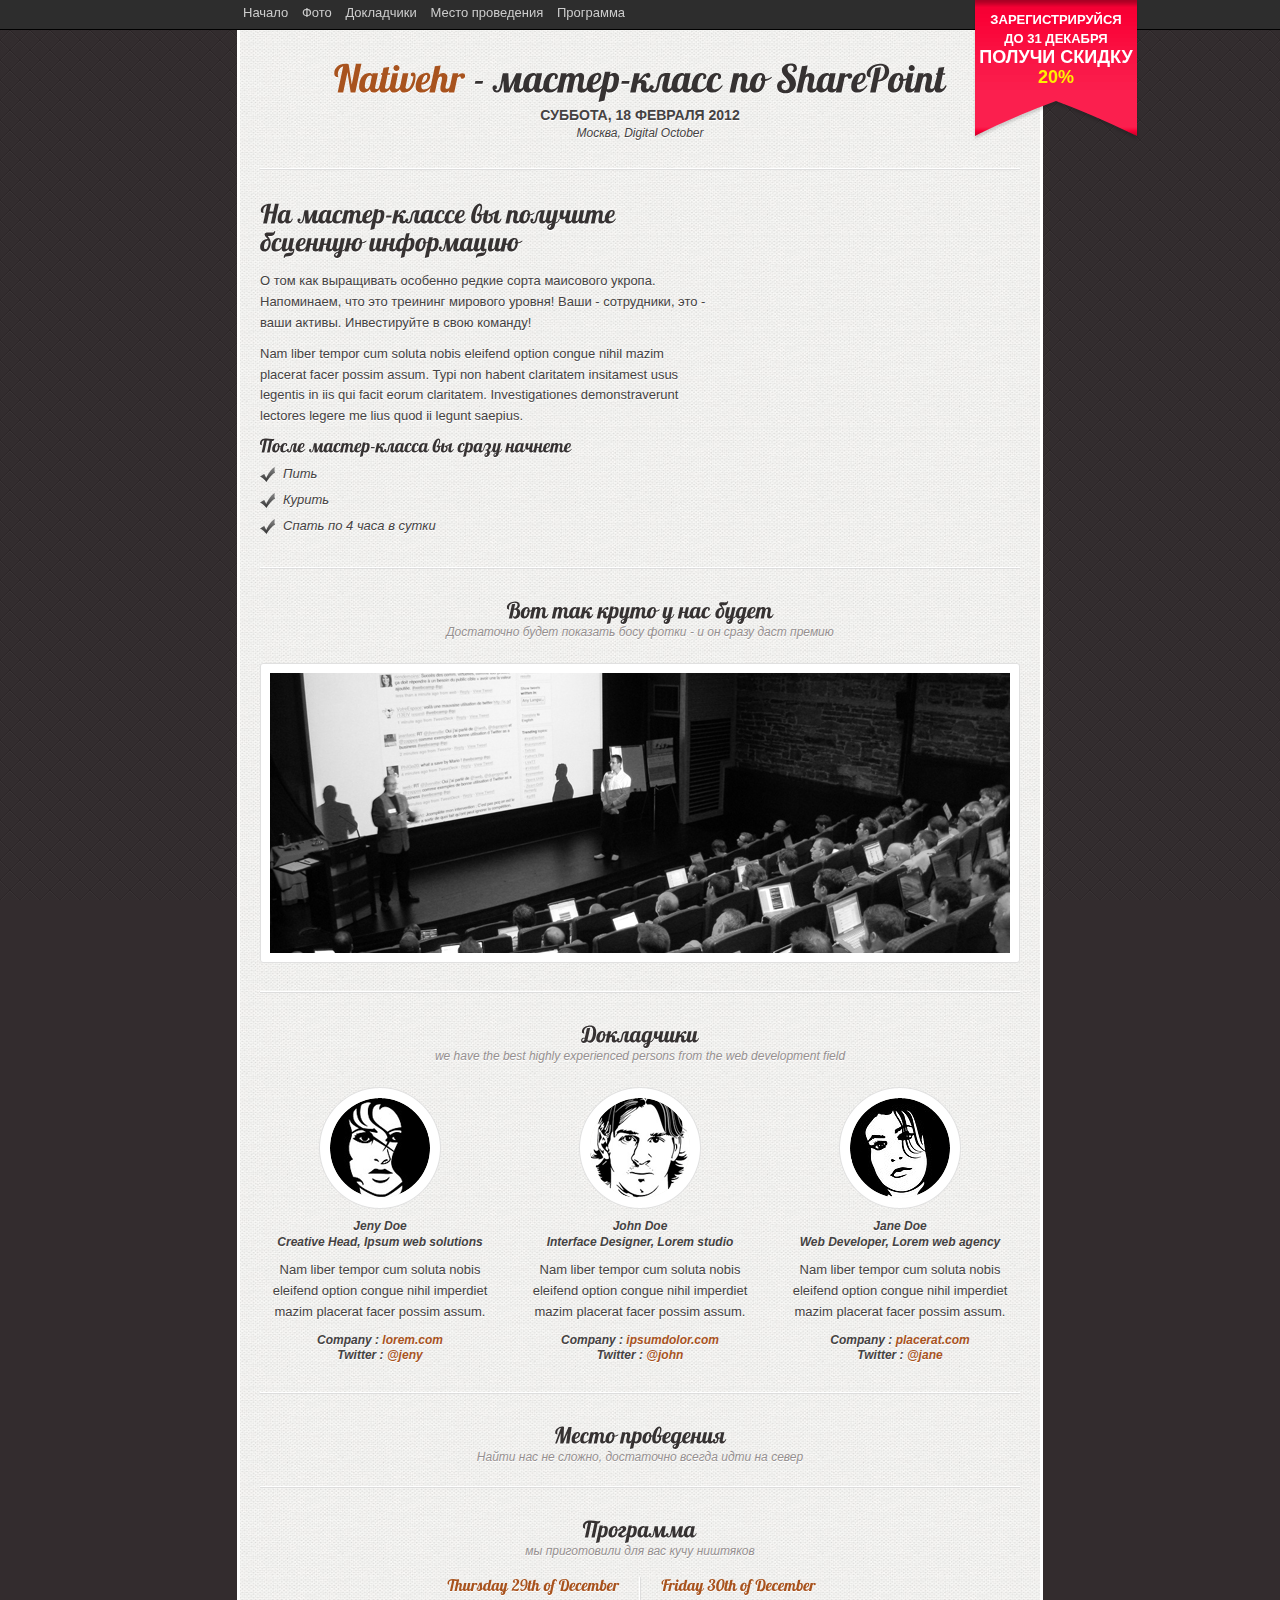
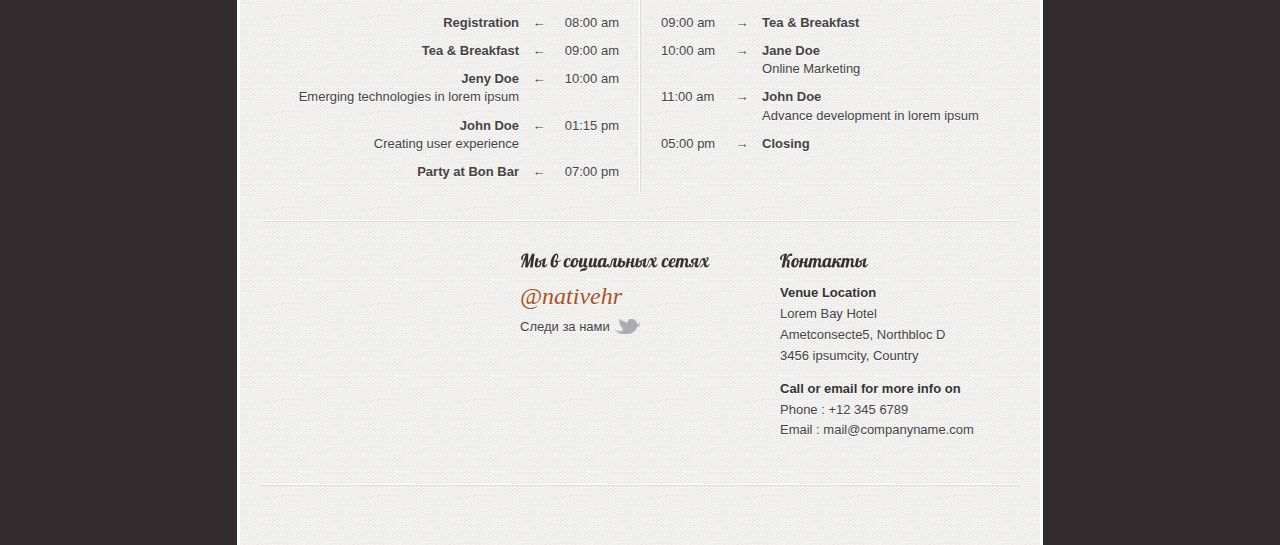
==== index.html @ 85f97459 "1" ====
<!DOCTYPE HTML>
<html>

<!-- Mirrored from tanshcreative.com/eventus-lp-preview/eventus_bg3/index.html by HTTrack Website Copier/3.x [XR&CO'2010], Sun, 27 Nov 2011 10:05:52 GMT -->
<head>
    <meta http-equiv="Content-Type" content="text/html; charset=utf-8">
    <title></title>
    <!--Attached CSS files here-->
    <link rel="stylesheet" media="screen" href="css/reset.css"/>
    <link rel="stylesheet" media="screen" href="css/style.css"/>
    <link rel="stylesheet" media="screen" href="css/nivo-slider.css"/>
    <link rel="stylesheet" media="screen" href="fancybox/jquery.fancybox-1.3.4.css"/>
    <script src="js/modernizr-1.5.min.js" type="text/javascript"></script>
    <script src="js/jquery-1.6.3.min.js" type="text/javascript"></script>


</head>
<body>

<div id="top-menu">
    <div id="ribbon-wrapper">
        <div id="ribbon-inner-wrapper">
            <div id="navigation">
                <a href="#wrapper">Начало</a>
                <a href="#slideshow">Фото</a>
                <a id="speakers_href" href="#speakers">Докладчики</a>
                <a href="#place">Место проведения</a>
                <a href="#agenda">Программа</a>
            </div>
        </div>
        <div id="ribbon">
            <h5>ЗАРЕГИСТРИРУЙСЯ<br/>
                ДО 31 ДЕКАБРЯ<br/>
                <span style="font-size: 18px;">ПОЛУЧИ СКИДКУ</span>
                <br>
                <span style="color:#fff000; font-size: 18px;"> 20%</span>
            </h5>
        </div>
    </div>
</div>

<!--wrappper starts-->
<div id="wrapper">


<!--header_top starts-->
<div id="header_top">
    <h1><span>Nativehr</span> - мастер-класс по SharePoint </h1>

    <p class="date">Суббота, 18 Февраля 2012</p>

    <p class="venue">Москва, Digital October </p>

    <div class="clear"></div>
</div>
<!--header_top ends-->

<!--header starts-->
<div id="header">

    <!--text starts-->
    <div class="text">
        <h2>На мастер-классе вы получите бсценную информацию</h2>

        <p>
            О том как выращивать особенно редкие сорта маисового укропа.
            Напоминаем, что это треининг мирового уровня!
            Ваши - сотрудники, это - ваши активы. Инвестируйте в свою команду!
        </p>

        <p>Nam liber tempor cum soluta nobis eleifend option congue nihil mazim placerat facer possim assum. Typi non
            habent claritatem insitamest usus legentis in iis qui facit eorum claritatem. Investigationes
            demonstraverunt lectores legere me lius quod ii legunt saepius.</p>
        <h4>После мастер-класса вы сразу начнете</h4>
        <ul class="bullet">
            <li>Пить</li>
            <li>Курить</li>
            <li>Спать по 4 часа в сутки</li>
        </ul>
    </div>
    <!--text ends-->

    <!--subscribe_bg starts-->
    <!--<div class="subscribe_bg">-->
        <!--<div class="subscribe">-->

            <!--&lt;!&ndash;sub_inner starts&ndash;&gt;-->
            <!--<div class="sub_inner">-->
                <!--<h3>Регистрация</h3>-->

                <!--<form id="subform" method="post">-->
                    <!--<fieldset>-->
                        <!--<p>-->
                            <!--<input name="name" onfocus="if (this.value == 'Имя') {this.value = '';}"-->
                                   <!--onblur="if (this.value == '') {this.value = 'Name';}" value="Имя"/>-->
                        <!--</p>-->

                        <!--<p>-->
                            <!--<input name="email" onfocus="if (this.value == 'Email') {this.value = '';}"-->
                                   <!--onblur="if (this.value == '') {this.value = 'Email';}" value="Email"-->
                                   <!--class="required email"/>-->
                        <!--</p>-->

                        <!--<p>-->
                            <!--<input class="sub_submit" type="submit" value="Зарегистрироваться"/>-->
                        <!--</p>-->
                    <!--</fieldset>-->
                <!--</form>-->
            <!--</div>-->
            <!--&lt;!&ndash;sub_inner ends&ndash;&gt;-->

        <!--</div>-->
        <!--&lt;!&ndash;subscribe ends&ndash;&gt;-->
    <!--</div>-->
    <!--subscribe_bg ends-->



    <div class="clear"></div>
</div>
<!--header ends-->

<!--slideshow starts-->
<div id="slideshow">
    <h3>Вот так круто у нас будет</h3>

    <p class="sub_heading">Достаточно будет показать босу фотки - и он сразу даст премию</p>

    <!--slider_bg starts-->
    <div id="slider_bg">
        <!--remember to specify height and width of slider images-->
        <div id="slider" class="nivoSlider"><img src="images/preview/slide-1.jpg" width="740" height="280"
                                                 alt="slide-1"><img src="images/preview/slide-2.jpg" width="740"
                                                                    height="280" alt="slide-2"><img
                src="images/preview/slide-3.jpg" width="740" height="280" alt="slide-3"></div>
    </div>
    <!--slider_bg ends-->

    <div class="clear"></div>
</div>
<!--slideshow ends-->

<!--speakers starts-->
<div id="speakers">
    <h3>Докладчики</h3>

    <p class="sub_heading">we have the best highly experienced persons from the web development field </p>

    <!--column_3 for first speaker starts-->
    <div class="column_3">
        <div class="speaker_bg"><img src="images/preview/speaker-1.png" width="100" height="100" alt="speaker"></div>
        <p class="info">Jeny Doe<br/>
            Creative Head, Ipsum web solutions</p>

        <p>Nam liber tempor cum soluta nobis eleifend option congue nihil imperdiet mazim placerat facer possim
            assum. </p>

        <p class="info"> Company : <a href="#">lorem.com</a><br/>
            Twitter : <a href="#">@jeny</a></p>
    </div>
    <!--first speaker ends-->

    <!--column_3 for second speaker starts-->
    <div class="column_3">
        <div class="speaker_bg"><img src="images/preview/speaker-2.png" width="100" height="100" alt="speaker"></div>
        <p class="info">John Doe<br/>
            Interface Designer, Lorem studio</p>

        <p>Nam liber tempor cum soluta nobis eleifend option congue nihil imperdiet mazim placerat facer possim
            assum. </p>

        <p class="info"> Company : <a href="#">ipsumdolor.com</a><br/>
            Twitter : <a href="#">@john</a></p>
    </div>
    <!--second speaker ends-->

    <!--column_3 for third speaker starts-->
    <div class="column_3 alpha">
        <div class="speaker_bg"><img src="images/preview/speaker-3.png" width="100" height="100" alt="speaker"></div>
        <p class="info">Jane Doe<br/>
            Web Developer, Lorem web agency</p>

        <p>Nam liber tempor cum soluta nobis eleifend option congue nihil imperdiet mazim placerat facer possim
            assum.</p>

        <p class="info"> Company : <a href="#">placerat.com</a><br/>
            Twitter : <a href="#">@jane</a></p>
    </div>
    <!--third speaker ends-->

    <div class="clear"></div>
</div>
<!--speakers ends-->

<!--how to find starts-->
<div class="block" id="place">
    <h3>Место проведения</h3>

    <P class="sub_heading">
        Найти нас не сложно, достаточно всегда идти на север
    </P>
</div>
<!--how to find ends-->

<!--agenda starts-->
<div id="agenda">
    <h3>Программа</h3>

    <p class="sub_heading">мы приготовили для вас кучу ништяков</p>

    <!--table 1 starts-->
    <div class="table_1">
        <h4>Thursday 29th of December</h4>
        <table>
            <tbody>
            <tr>
                <td><strong> Registration</strong></td>
                <td>&larr;</td>
                <td> 08:00 am</td>
            </tr>
            <tr>
                <td><strong>Tea & Breakfast</strong></td>
                <td>&larr; </td>
                <td>09:00 am</td>
            </tr>
            <tr>
                <td><strong>Jeny Doe</strong><br/>
                    Emerging technologies in lorem ipsum
                </td>
                <td>&larr;</td>
                <td> 10:00 am</td>
            </tr>
            <tr>
                <td><strong>John Doe</strong> <br/>
                    Creating user experience
                </td>
                <td>&larr;</td>
                <td> 01:15 pm</td>
            </tr>
            <tr>
                <td><strong>Party at Bon Bar</strong></td>
                <td>&larr;</td>
                <td> 07:00 pm</td>
            </tr>
            </tbody>
        </table>
    </div>
    <!--table 1 ends-->

    <!--vertical divider / adjust height of this in style.css as per your content-->
    <div class="divider_vert"></div>

    <!--table 2 starts-->
    <div class="table_2">
        <h4>Friday 30th of December</h4>
        <table>
            <tbody>
            <tr>
                <td>09:00 am</td>
                <td>&rarr; </td>
                <td><strong>Tea & Breakfast</strong></td>
            </tr>
            <tr>
                <td>10:00 am</td>
                <td>&rarr;</td>
                <td><strong>Jane Doe</strong> <br/>
                    Online Marketing
                </td>
            </tr>
            <tr>
                <td>11:00 am</td>
                <td>&rarr;</td>
                <td><strong>John Doe</strong> <br/>
                    Advance development in lorem ipsum
                </td>
            </tr>
            <tr>
                <td>05:00 pm</td>
                <td>&rarr; </td>
                <td><strong>Closing</strong></td>
            </tr>
            </tbody>
        </table>
    </div>
    <!--table 2 ends-->

    <div class="clear"></div>
</div>
<!--agenda ends-->

<!--sub_foorer starts-->
<div id="sub_footer">


    <!--column_3 for partners starts-->
    <div class="column_3">
        <h4></h4>
        <!--<ul class="gallery">-->
        <!--<li><a href="images/preview/large-1.jpg" rel="next" title="This is title of image 1"><img src="images/preview/thumb-1.jpg" width="95" height="60" alt="Image 1"/></a> </li>-->
        <!--<li class="alpha"><a href="images/preview/large-2.jpg" rel="next" title="This is title of image 2"><img src="images/preview/thumb-2.jpg" width="95" height="60" alt="Image 2"/></a> </li>-->
        <!--<li><a href="images/preview/large-3.jpg" rel="next" title="This is title of image 3"><img src="images/preview/thumb-3.jpg" width="95" height="60" alt="Image 3"/></a> </li>-->
        <!--<li class="alpha"><a href="images/preview/large-4.jpg" rel="next" title="This is title of image 4"><img src="images/preview/thumb-4.jpg" width="95" height="60" alt="Image 4"/></a> </li>-->
        <!--</ul>-->
    </div>
    <!--column_3 ends-->


    <!--column_3 for social starts-->
    <div class="column_3">
        <h4>Мы в социальных сетях</h4>
        <span class="twitt_user">@nativehr</span>

        <div id="twitter"></div>
        <a href="#" class="bird">Следи за нами</a></div>
    <!--column_3 ends-->


    <!--column_3 for contact info starts-->
    <div class="column_3 alpha">
        <h4>Контакты</h4>
        <h5>Venue Location</h5>

        <p>Lorem Bay Hotel<br/>
            Ametconsecte5, Northbloc D<br/>
            3456 ipsumcity, Country</p>
        <h5>Call or email for more info on</h5>

        <p>Phone : +12 345 6789<br/>
            Email : <a href="#">mail@companyname.com</a></p>
    </div>
    <!--column_3 ends-->

    <div class="clear"></div>
</div>
<!--sub_footer ends-->

<!--footer starts-->
<!--<div id="footer">-->

<!--&lt;!&ndash;<div class="clear"></div>&ndash;&gt;-->
<!--</div>-->
<!--footer ends-->

<div class="clear"></div>
</div>
<!--wrappper ends-->

<!--Attached jquery files here-->
<script src="js/jquery.scrollTo-1.4.2-min.js" type="text/javascript"></script>
<script src="js/jquery.localscroll-min.js" type="text/javascript"></script>

<script src="js/jquery.nivo.slider.pack.js" type="text/javascript"></script>
<script src="js/jquery.fancybox-1.3.4.js" type="text/javascript"></script>
<script src="js/twitter.js" type="text/javascript"></script>
<script src="js/jquery.validate.js" type="text/javascript"></script>
<script src="js/jquery.form.js" type="text/javascript"></script>
<script src="js/cufon-yui.js" type="text/javascript"></script>
<script src="js/lobster-Cyrillic_400.font.js" type="text/javascript"></script>
<script src="js/custom.js" type="text/javascript"></script>
<script type="text/javascript"> Cufon.now(); </script>
</body>

<!-- Mirrored from tanshcreative.com/eventus-lp-preview/eventus_bg3/index.html by HTTrack Website Copier/3.x [XR&CO'2010], Sun, 27 Nov 2011 10:06:23 GMT -->
</html>
---- css/style.css ----
@charset "utf-8";
/* CSS Document */
/*General CSS structure and layout*/
/*---------------------------------------------------------------------------
----------Default styles----------

1. typography and other common styles
2. basic columns and margin adjust classes
3. image styles

----------Index page styles----------
5. wrapper
	5.1 header_top
	5.2 header
			- text
			- subscribe
	5.3 slideshow
			- slider
	5.4 speakers
			- three columns for speakers
	5.5 agenda
			- tables
	5.6 sub_footer
			- partners / gallery
			- social
			- contact info
	5.7 footer
			- copyright
--------------------------------------------------------------------------*/
body {
	background: url(../images/body-bg.jpg) repeat #332c2e fixed;
	font-family: "Trebuchet MS", Arial, Helvetica, sans-serif;
	font-size: 13px;
	font-weight: normal;
	color: #454242;
	line-height: 1.6em;
	text-shadow: 0px 1px 0px #ffffff;
}
/*1.typography and other common styles/
/*---------------------------------------------------------------------------*/
h1, h2, h3, h4, h5 {
	color: #363232;
	line-height: 1em;
	font-weight: normal;
}
h1 {
	font-size: 38px;
	margin-bottom: 5px;
	text-align: center;
}
h2 {
	font-size: 26px;
	margin-bottom: 15px;
}
h3 {
	font-size: 22px;
	margin-bottom: 0px;
	text-align: center;
}
h4 {
	font-size: 18px;
	margin-bottom: 15px;
}
h5 {
	font-size: 13px;
	font-weight: bold;
	margin-bottom: 5px;
}
a {
	color: #454242;
	text-decoration: none;
	cursor: pointer;
}
a:hover {
	text-decoration: underline;
}
.clear {
	clear:both;
}
span {
	color: #a8531e;
}
.sub_heading {
	font-size: 12px;
	color: #958f8f;
	font-style: italic;
	text-align: center;
}
/*2.basic columns and margin adjust classes*/
/*---------------------------------------------------------------------------*/
/*two columns*/
.column_2 {
	width: 370px;
	margin-right: 20px;
	float: left;
}
/*three columns*/
.column_3 {
	width: 240px;
	margin-right: 20px;
	float: left;
}
/*four columns*/
.column_4 {
	width: 175px;
	margin-right: 20px;
	float: left;
}
/*twothird and onethird columns*/
.column_onethird {
	width: 240px;
	margin-right: 20px;
	float: left;
}
.column_twothird {
	width: 500px;
	float: left;
}
/*-----margin adjust classes-----*/
.alpha {
	margin-right: 0px !important;
}
.omega {
	margin-left: 0px !important;
}
.beta {
	margin-bottom: 0px !important;
}
/*3.image styles*/
/*---------------------------------------------------------------------------*/
/*all image styles given here are not used in template, 
some additional styles are given if you need to use while customization*/
.image_left {
	float: left;
	margin-right: 10px;
}
.image_right {
	float: right;
	margin-left: 10px;
}
/*----------------------------------------*/
/*Index page style*/
/*----------------------------------------*/
/*5.wrapper/
/*---------------------------------------------------------------------------*/
#wrapper {
	width: 760px;
	background:url(../images/pattern.jpg) repeat #f3f2f1;
	padding: 59px 20px;
	margin: 0 auto;
	border-left: 3px solid #ffffff;
	border-right: 3px solid #ffffff;
}
/*5.1 header_top/
/*---------------------------------------------------------------------------*/
#header_top {
	width: 760px;
	background: url(../images/divider.jpg) repeat-x center bottom;
	padding-bottom: 30px;
	text-align: center;
	float: left;
}
p.date {
	font-size: 14px;
	font-weight: bold;
	text-transform: uppercase;
}
p.venue {
	font-size: 12px;
	font-style: italic;
	line-height: 1.2em;
}
/*5.2 header/
/*---------------------------------------------------------------------------*/
#header {
	width: 760px;
	background: url(../images/divider.jpg) repeat-x center bottom;
	padding: 30px 0px;
	float: left;
}
/*----------text----------*/
.text {
	width: 450px;
	margin-right: 20px;
	float: left;
}
.text p {
	padding-bottom: 10px;
}
.text h4 {
	margin-bottom: 0px;
}
/*list with bullet*/
ul.bullet {
	padding-top: 5px;
}
ul.bullet li {
	background: url(../images/bullet-checkmark.png) no-repeat 0 6px;
	padding-left: 23px;
	font-style: italic;
	line-height: 2em;
	list-style: none;
}
/*----------subscribe----------*/
.subscribe_bg {
	width: 270px;
	padding: 9px;
	background: #ffffff;
	border: 1px solid #e0e0e0;
	-webkit-border-radius: 3px;
	-moz-border-radius: 3px;
	border-radius: 3px;
	float: left;
}
.subscribe {
	padding: 30px;
	background: url(../images/form-bg-pattern.jpg) repeat #c4c4bd;
}
.subscribe h3 {
	font-size: 20px;
	margin-bottom: 15px;
	text-align: center;
	font-style: italic;
}
/*subscribe form*/
form#subform fieldset {
	border: none;
	background: none;
}
form#subform fieldset p {
	background: none;
	padding: 0;
	margin: 0;
	display: block;
}
form#subform input {
	background: url(../images/sub-input.html) no-repeat;
	width: 198px;
	height: 20px;
	padding: 5px;
	margin: 0px 0px 10px 0px;
	font-family: "Trebuchet MS", Arial, Helvetica, sans-serif;
	color: #8a8a8a;
	font-size: 12px;
	line-height: 1.6em;
	background: #ffffff;
	border: 1px solid #ffffff;
	-webkit-border-radius: 3px;
	-moz-border-radius: 3px;
	border-radius: 3px;
	outline: none;
}
form#subform input.sub_submit {
	background: url(../images/register-btn.png) no-repeat 0 0;
	width: 210px;
	height: 36px;
	margin: 5px 0px 0px 0px;
	padding: 0;
	color: #ffffff;
	font-size: 14px;
	font-weight: bold;
	text-transform: uppercase;
	border: none;
	cursor: pointer;
	outline: none;
	display: block;
}
/*label.error is not used for this template*/
form#subform label.error {
	font-size: 0px;
	display: none !important;
}
form#subform input.error {
	border: 1px solid #f7a8a8;
}

.block {
	width: 760px;
	background: url(../images/divider.jpg) repeat-x center bottom;
	padding: 30px 0px 20px 0px;
	text-align: center;
	float: left;
}


/*5.3 slideshow/
/*---------------------------------------------------------------------------*/
#slideshow {
	width: 760px;
	background: url(../images/divider.jpg) repeat-x center bottom;
	padding: 30px 0px;
	float: left;
}
#slider_bg {
	width: 740px;
	padding: 9px;
	margin-top: 20px;
	background: #ffffff;
	border: 1px solid #e0e0e0;
	-webkit-border-radius: 3px;
	-moz-border-radius:3px;
	border-radius: 3px;
}
#slider {
	width: 740px;
	height:280px;
}
/*5.4 speakers/
/*---------------------------------------------------------------------------*/
#speakers {
	width: 760px;
	background: url(../images/divider.jpg) repeat-x center bottom;
	padding: 30px 0px 20px 0px;
	text-align: center;
	float: left;
}
.speaker_bg {
	background: url(../images/speaker-photo-bg.png) no-repeat;
	width: 100px;
	height: 100px;
	padding: 11px;
	margin: 20px auto 0px auto;
}
p.info {
	font-size: 12px;
	color: #454242;
	font-weight: bold;
	font-style: italic;
	line-height: 1.3em;
	padding: 10px 0px;
}
#speakers a {
	color: #a8531e;
}
/*5.5 agenda/
/*---------------------------------------------------------------------------*/
#agenda {
	width: 760px;
	background: url(../images/divider.jpg) repeat-x center bottom;
	padding: 30px 0px;
	float: left;
}
table {
	border-collapse:collapse;
	width: 364px;
	float: left;
}
td {
	padding: 5px;
	line-height: 1.4em;
}
.table_1 {
	width: 364px;
	padding-right: 15px;
	text-align: right;
	float: left;
}
.table_2 {
	width: 364px;
	padding-left: 15px;
	text-align: left;
	float: left;
}
.table_1 h4 {
	font-size: 16px;
	color: #a8531e;
	margin: 15px 5px 15px 0px;
}
.table_2 h4 {
	font-size: 16px;
	color: #a8531e;
	margin: 15px 0px 15px 5px;
}
.divider_vert {
	background: url(../images/vertical-divider.jpg) repeat-y;
	width: 2px;
	height: 215px;
	margin-top: 15px;
	float: left;
}
/*5.6 sub_footer/
/*---------------------------------------------------------------------------*/
#sub_footer {
	width: 760px;
	background: url(../images/divider.jpg) repeat-x center bottom;
	padding: 30px 0px;
	float: left;
}
#sub_footer p {
	padding-bottom: 15px;
}
/*----------partners / gallery----------*/
ul.gallery li {
	width: 95px;
	height: 60px;
	padding: 9px;
	margin-right: 10px;
	margin-bottom: 10px;
	background: #ffffff;
	border: 1px solid #e0e0e0;
	-webkit-border-radius: 3px;
	-moz-border-radius: 3px;
	border-radius: 3px;
	list-style: none;
	float: left;
}
/*----------social----------*/
.twitt_user {
	font-family: "Times New Roman", Times, serif;
	font-size: 24px;
	color: #a8531e;
	font-style: italic;
	padding-bottom: 10px;
	display: block;
}
#twitter ul li {
	background: none;
	list-style: none;
	font-size: 12px;
	margin: 0px 0px 10px 0px;
	padding: 0;
	display: block;
}
#twitter ul li span {
	color: #454242;
}
a.bird {
	background: url(../images/twitter-bird.png) no-repeat right;
	padding-right: 30px;
}
/*5.7 footer/
/*---------------------------------------------------------------------------*/
#footer {
	width: 760px;
	padding: 20px 0px;
	font-size: 11px;
	line-height: 1.3em;
	text-align: center;
	float: left;
}


#top-menu{
    background-color:  #2D2D2D;
    width: 100%;
    height: 29px;
    position: fixed;
    top: 0;
    left: 0;
    z-index: 10;
    border-bottom: 1px solid #000000;
}

#ribbon {
	background:url(../images/ribbon.png) no-repeat;
	width: 168px;
	height: 132px;
	padding-top: 10px;
	float:right;
    text-shadow: none;

}

#ribbon h5 {
	text-align: center;
	color:#FFFFFF;
	font-weight:bold;
    line-height: 19px;
}

#ribbon h5 span{
    color: #ffffff;
}

#ribbon-wrapper{
    width: 1000px;
    margin: 0 auto;
}
#ribbon-inner-wrapper{
    width: 800px;
    margin: 0 auto;
}

#navigation{
    float: left;
    margin: 0 auto;
    
    text-shadow: none;
    padding: 3px;

}

#navigation a{
    color: #CCCCCC;
    margin-right: 10px;
}
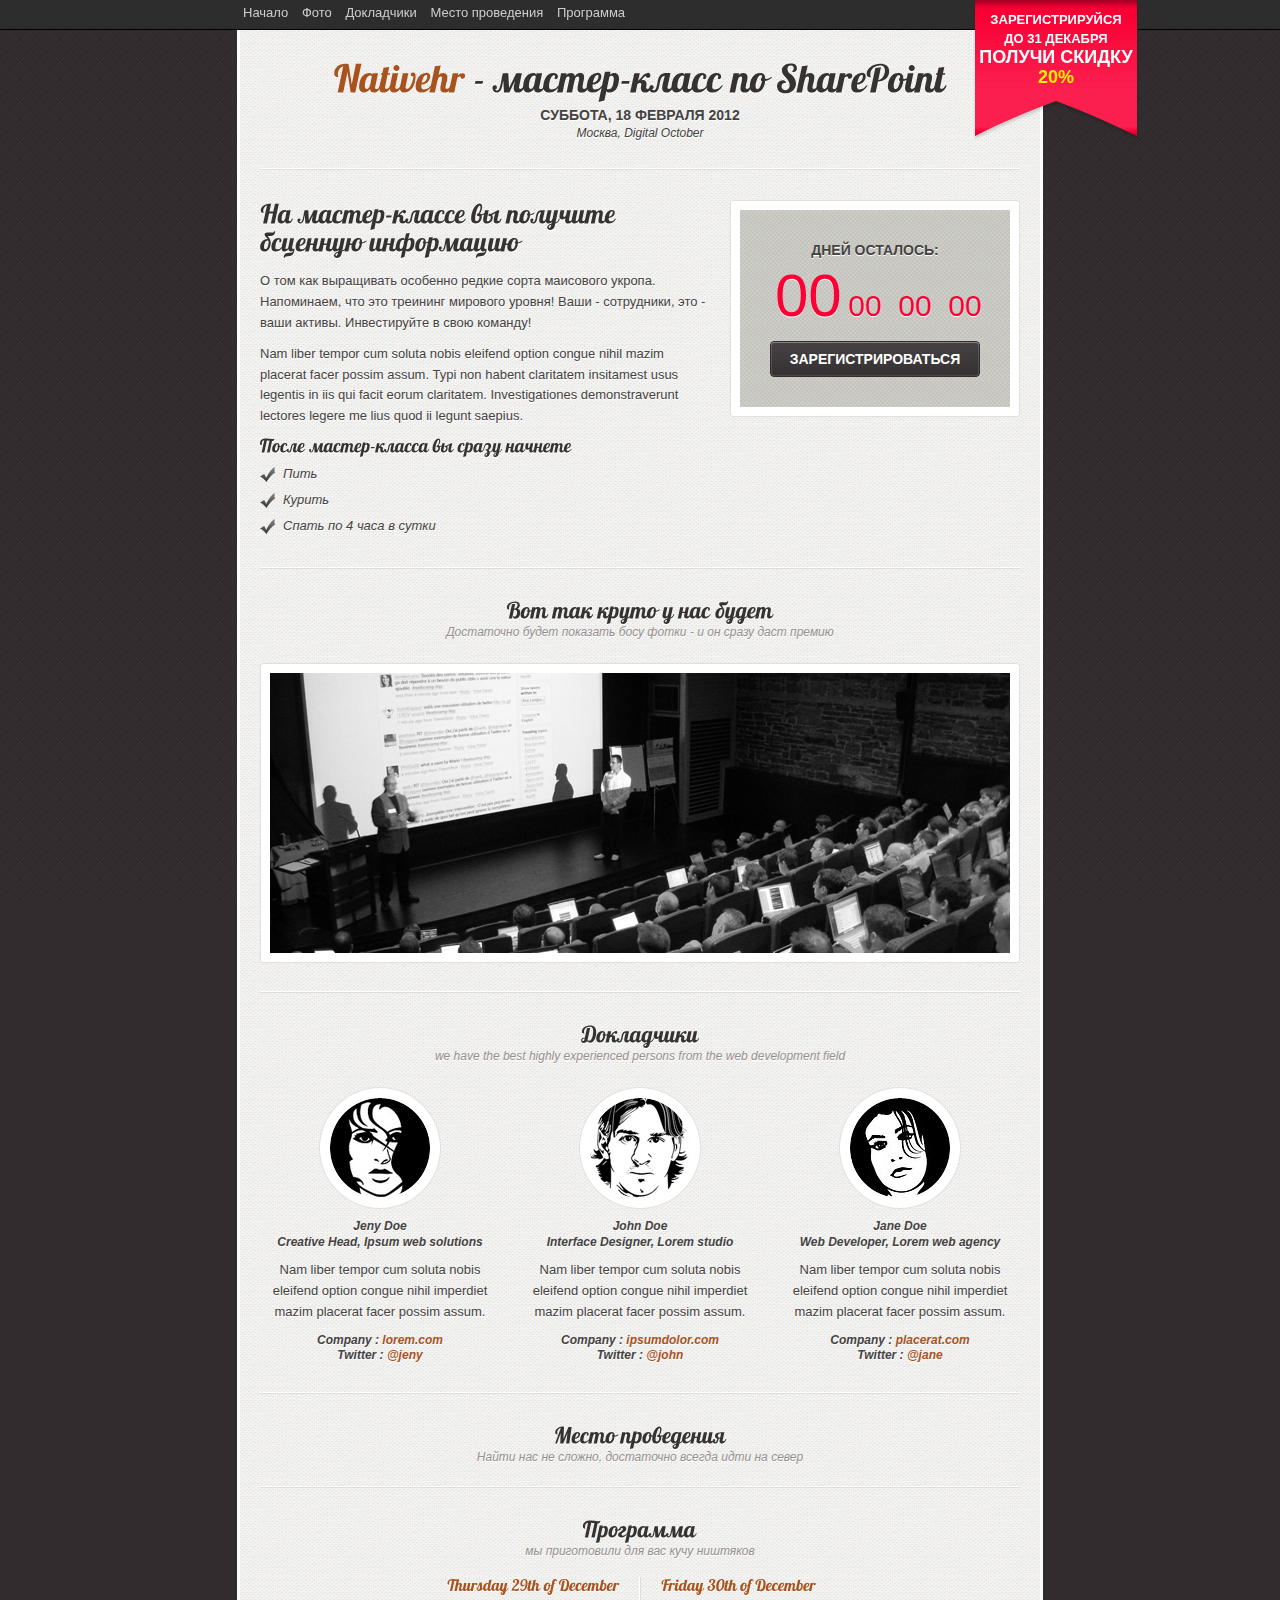
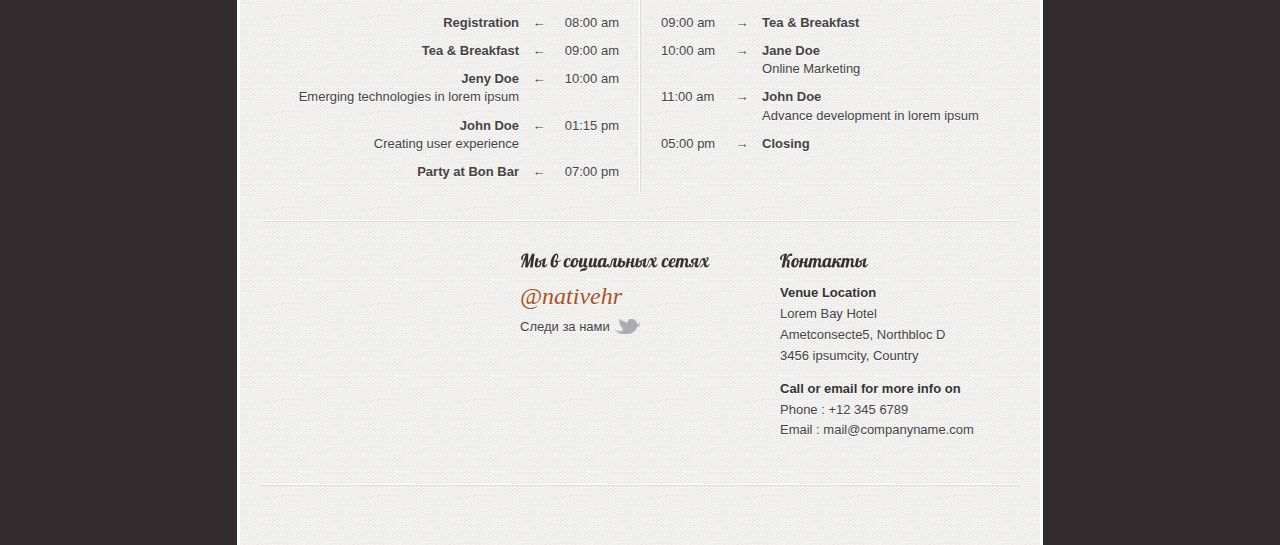
==== commit 48952650: "1" ====
--- a/index.html
+++ b/index.html
@@ -81,43 +81,64 @@
     <!--text ends-->
 
     <!--subscribe_bg starts-->
-    <!--<div class="subscribe_bg">-->
-        <!--<div class="subscribe">-->
-
-            <!--&lt;!&ndash;sub_inner starts&ndash;&gt;-->
-            <!--<div class="sub_inner">-->
-                <!--<h3>Регистрация</h3>-->
-
-                <!--<form id="subform" method="post">-->
-                    <!--<fieldset>-->
-                        <!--<p>-->
-                            <!--<input name="name" onfocus="if (this.value == 'Имя') {this.value = '';}"-->
-                                   <!--onblur="if (this.value == '') {this.value = 'Name';}" value="Имя"/>-->
-                        <!--</p>-->
-
-                        <!--<p>-->
-                            <!--<input name="email" onfocus="if (this.value == 'Email') {this.value = '';}"-->
-                                   <!--onblur="if (this.value == '') {this.value = 'Email';}" value="Email"-->
-                                   <!--class="required email"/>-->
-                        <!--</p>-->
-
-                        <!--<p>-->
-                            <!--<input class="sub_submit" type="submit" value="Зарегистрироваться"/>-->
-                        <!--</p>-->
-                    <!--</fieldset>-->
-                <!--</form>-->
-            <!--</div>-->
-            <!--&lt;!&ndash;sub_inner ends&ndash;&gt;-->
-
+    <div class="subscribe_bg">
+        <div class="subscribe">
+            <div class="sub_inner">
+                <form id="subform">
+
+                    <div id="defaultCountdown_container">
+                        <div><p class="date center">дней осталось:</p></div>
+                        <div id="defaultCountdown"></div>
+                        <!--<div id="vals">-->
+                            <!--<div class="numbers" id="d">20</div>-->
+                            <!--<div class="numbers" id="h">12</div>-->
+                            <!--<div class="numbers" id="m">3</div>-->
+                            <!--<div class="numbers" id="s">5</div>-->
+                        <!--</div>-->
+                        <div id="countdown_tag">
+                            <p></p>
+                        </div>
+                    </div>
+                    <div class="clear"></div>
+                    <p>
+                        <input class="sub_submit" type="submit" value="Зарегистрироваться"/>
+                    </p>
+                </form>
+            </div>
+        </div>
+
+
+        <!--&lt;!&ndash;sub_inner starts&ndash;&gt;-->
+        <!--<div class="sub_inner">-->
+        <!--<h3>Регистрация</h3>-->
+
+        <!--<form id="subform" method="post">-->
+        <!--<fieldset>-->
+        <!--<p>-->
+        <!--<input name="name" onfocus="if (this.value == 'Имя') {this.value = '';}"-->
+        <!--onblur="if (this.value == '') {this.value = 'Name';}" value="Имя"/>-->
+        <!--</p>-->
+
+        <!--<p>-->
+        <!--<input name="email" onfocus="if (this.value == 'Email') {this.value = '';}"-->
+        <!--onblur="if (this.value == '') {this.value = 'Email';}" value="Email"-->
+        <!--class="required email"/>-->
+        <!--</p>-->
+
+        <!--<p>-->
+        <!--<input class="sub_submit" type="submit" value="Зарегистрироваться"/>-->
+        <!--</p>-->
+        <!--</fieldset>-->
+        <!--</form>-->
         <!--</div>-->
-        <!--&lt;!&ndash;subscribe ends&ndash;&gt;-->
-    <!--</div>-->
-    <!--subscribe_bg ends-->
-
-
-
-    <div class="clear"></div>
-</div>
+        <!--sub_inner ends-->
+
+    </div>
+    <!--subscribe ends-->
+</div>
+<!--subscribe_bg ends-->
+
+
 <!--header ends-->
 
 <!--slideshow starts-->
@@ -348,6 +369,7 @@
 <!--Attached jquery files here-->
 <script src="js/jquery.scrollTo-1.4.2-min.js" type="text/javascript"></script>
 <script src="js/jquery.localscroll-min.js" type="text/javascript"></script>
+<script src="js/jquery.countdown.js" type="text/javascript"></script>
 
 <script src="js/jquery.nivo.slider.pack.js" type="text/javascript"></script>
 <script src="js/jquery.fancybox-1.3.4.js" type="text/javascript"></script>
--- a/css/style.css
+++ b/css/style.css
@@ -493,4 +493,74 @@
 #navigation a{
     color: #CCCCCC;
     margin-right: 10px;
+}
+
+
+
+#event_disply_right {
+	width: 380px;
+	padding-top: 55px;
+	float:left;
+}
+#event_disply_right h2 {
+	float:right;
+}
+
+/**********Countdown**********/
+
+#countdown_tag {
+	
+	float: left;
+	text-align:center;
+	font-size: 12px;
+	font-weight:bold;
+}
+#countdown_tag p {
+	padding-top: 0px;
+}
+.numbers {
+	font-family:Helvetica, Arial, sans-serif;
+	color: #fa0035;
+}
+#d {
+	width: 60px;
+	height: 30px;
+	padding: 5px;
+	padding-top: 15px;
+	text-align: center;
+	font-size: 60px;
+	float:left;
+}
+#h {
+	width: 40px;
+	height: 40px;
+	padding: 25px 0px 0px 5px;
+	text-align: center;
+	font-size: 30px;
+	float:left;
+}
+#m {
+	width: 50px;
+	height: 30px;
+	padding-top: 25px;
+	padding-left: 5px;
+	text-align: center;
+	font-size: 30px;
+	float:left;
+}
+#s {
+	width: 50px;
+	height: 30px;
+	padding-top: 25px;
+	text-align: center;
+	font-size: 30px;
+	float:left;
+}
+#vals{
+    width: 220px;
+}
+
+.center{
+    text-align: center;
+    margin-bottom: 10px;
 }